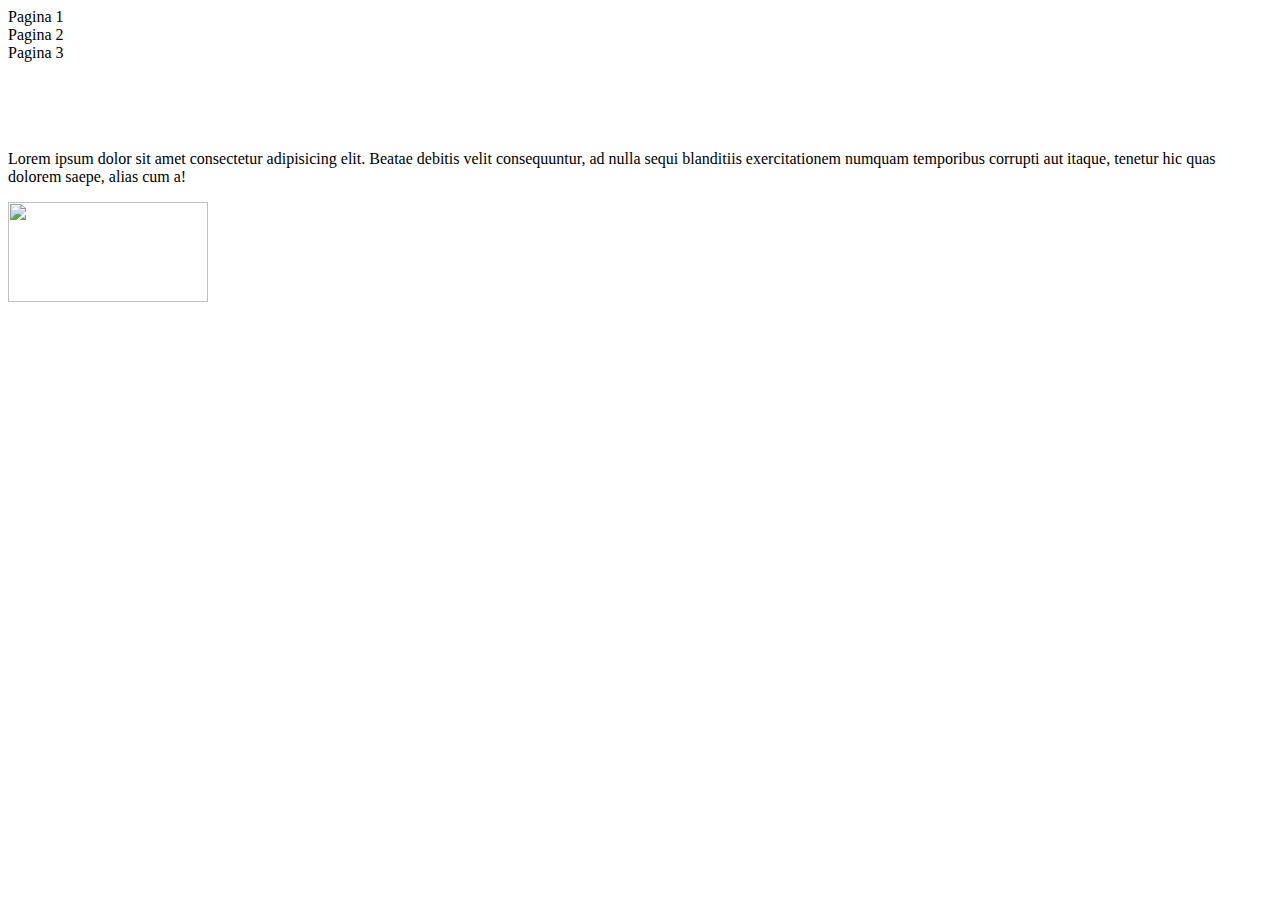
==== index.html @ d8068b99 "Se añadió los archivos del ejercicio 3.1" ====
<!DOCTYPE html>
<html lang="en">
<head>
    <meta charset="UTF-8">
    <meta http-equiv="X-UA-Compatible" content="IE=edge">
    <meta name="viewport" content="width=device-width, initial-scale=1.0">
    <title>Document</title>
</head>

<body>
    <a>Pagina 1</a><br>
    <a>Pagina 2</a><br>
    <a>Pagina 3</a><br>
    <br><br><br><br>
    <p style="">Lorem ipsum dolor sit amet consectetur adipisicing elit. Beatae debitis velit consequuntur, ad nulla sequi blanditiis exercitationem numquam temporibus corrupti aut itaque, tenetur hic quas dolorem saepe, alias cum a!</p>
    <img src="https://logos-marcas.com/wp-content/uploads/2020/11/GitHub-Logo.png" width="200px" height="100px">
</body>
</html>
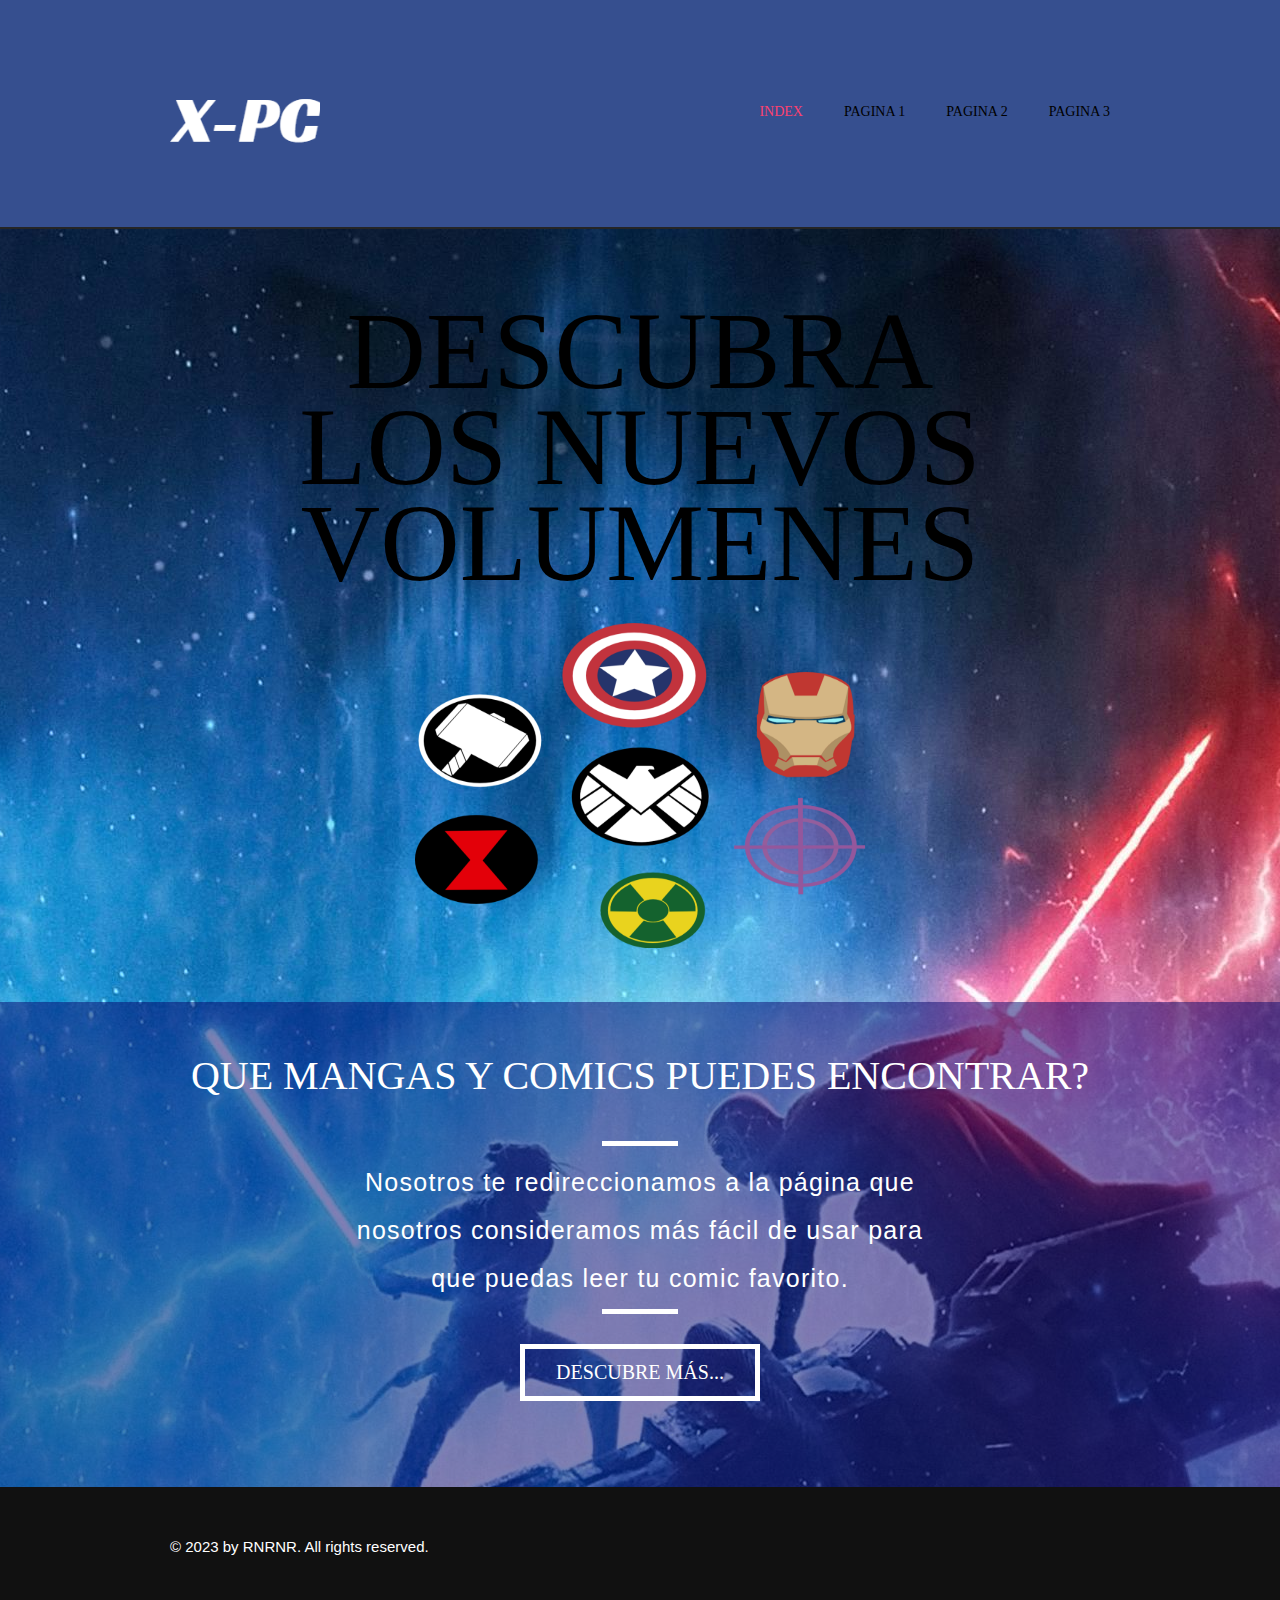
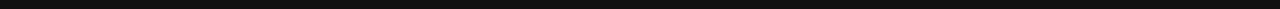
==== commit 43a94f3d: "Se añadió los archivos del del ejercicio 3.2" ====
--- a/index.html
+++ b/index.html
@@ -4,15 +4,56 @@
     <meta charset="UTF-8">
     <meta http-equiv="X-UA-Compatible" content="IE=edge">
     <meta name="viewport" content="width=device-width, initial-scale=1.0">
-    <title>Document</title>
+    <title>Index</title>
+    <link rel="stylesheet" href="Utileria/diseño.css" type="text/css">
+	<link rel="stylesheet" type="text/css" href="Utileria/mobile.css">
+	<script src="js/mobile.js" type="text/javascript"></script>
 </head>
 
 <body>
-    <a>Pagina 1</a><br>
-    <a>Pagina 2</a><br>
-    <a>Pagina 3</a><br>
-    <br><br><br><br>
-    <p style="">Lorem ipsum dolor sit amet consectetur adipisicing elit. Beatae debitis velit consequuntur, ad nulla sequi blanditiis exercitationem numquam temporibus corrupti aut itaque, tenetur hic quas dolorem saepe, alias cum a!</p>
-    <img src="https://logos-marcas.com/wp-content/uploads/2020/11/GitHub-Logo.png" width="200px" height="100px">
+    <body>
+        <div id="page">
+            <div id="header" style="background-color: #364F8F">
+                <div id="navigation">
+                    <span id="mobile-navigation">&nbsp;</span>
+                    <a href="index.html" class="logo"><img src="images/logo.png" alt="" style="width: 150px"></a>
+                    <ul id="menu">
+                        <li class="selected">
+                            <a href="index.html">index</a>
+                        </li>
+                        <li>
+                            <a href="Pagina1.html">Pagina 1</a>
+                        </li>
+                        <li>
+                            <a href="Pagina2.html">Pagina 2</a>
+                        </li>
+                        <li>
+                            <a href="Pagina3.html">Pagina 3</a>
+                        </li>
+                    </ul>
+                </div>
+            </div>
+            <div id="body" class="home">
+                <div class="header">
+                    <div>
+                        <h1>DESCUBRA<br>LOS NUEVOS VOLUMENES</h1>
+                        <img src="images/runner.png" alt="" style="height: 325px; width: 450px;"/>
+                    </div>
+                </div>
+                <div class="body">
+                    <div>
+                        <h1>QUE MANGAS Y COMICS PUEDES ENCONTRAR?</h1>
+                        <p>Nosotros te redireccionamos a la página que nosotros consideramos más fácil de usar para que puedas leer tu comic favorito.</p>
+                        <a href="Pagina1.html" class="more">Descubre Más...</a>
+                    </div>
+                </div>
+            </div>
+            <div id="footer">
+                <div>
+                    <p>&copy; 2023 by RNRNR. All rights reserved.</p>
+                </div>
+            </div>
+        </div>
+    </body>
 </body>
 </html>--- a/Utileria/diseño.css
+++ b/Utileria/diseño.css
@@ -0,0 +1,728 @@
+body {
+	margin: 0;
+	padding: 0;
+	position: relative;
+	width: auto;
+}
+body #page {
+	margin: 0;
+	overflow: hidden;
+	padding: 0;
+	width: auto;
+}
+a {
+	text-decoration: none;
+	outline: none;
+}
+a:active {
+	background: none;
+}
+img {
+	border: none;
+}
+/*----------------------------------------header-styles---------------------------------------*/
+#header {
+	margin: 0;
+	padding: 0;
+	position: relative;
+	width: 100%;
+}
+#header div {
+	margin: 0 auto;
+    max-width: 940px;
+    min-height: 227px;
+    padding: 0 10px;
+}
+#header div a.logo {
+	display: block;
+    float: left;
+    height: 106px;
+    margin: 44px 0 0;
+    padding: 0;
+    width: 320px;
+}
+#header div a.logo img {
+	display: block;
+	margin: 0;
+	padding: 0;
+	width: auto;
+}
+#header div ul {
+	display: block;
+    float: right;
+    list-style: none outside none;
+    margin: 0 auto;
+    max-width: 501px;
+    padding: 102px 0 20px;
+    text-align: center;
+}
+#header div ul li {
+	display: inline-block;
+	*float: left; /* Needed for IE7 and old versions */
+	margin: 0 0 0 37px;
+	padding: 0;
+	width: auto;
+}
+#header div ul li a {
+	color: #000000;
+	font-family: "Arial Black";
+	font-size: 14px;
+	font-weight: normal;
+	line-height: 14px;
+	margin: 0;
+	padding: 0;
+	text-align: center;
+	text-transform: uppercase;
+	width: auto;
+}
+#header div ul li.selected a, #header div ul li.selected a:hover {
+	color: #fb416f;
+}
+#header div ul li a:hover {
+	color: #16ab88;
+}
+#header div ul li ul {
+	display: none;
+}
+#header span#mobile-navigation, #header span#mobile-submenu, #header div ul li ul {
+	display: none;
+}
+/*----------------------------------------body-home-styles---------------------------------------*/
+#body {
+	background: url(../images/bg-home.png) center top ;    
+	border-top: 2px solid #252525;
+	margin: 0;
+	overflow: hidden;
+	padding: 0;
+	position: relative;
+	width: 100%;
+}
+#body.home div {
+	background: none;
+	margin: 0;
+	max-width: none;
+	padding: 0 0 54px;
+	width: 100%;
+}
+#body.home div.header div {
+	background: none;
+	margin: 0 auto;
+	max-width: 960px;
+	padding: 74px 0 0;
+}
+#body.home div.header div h1 {
+	background: none;
+	color: #000000;
+	display: block;
+	font-family: 'Arial Black';
+	font-size: 110px;
+	font-weight: normal;
+	line-height: 96px;
+	margin: 0 auto 32px;
+	padding: 0;
+	text-align: center;
+	text-transform: uppercase;
+	width: 89.5833%;
+}
+#body.home div.header div span {
+	display: block;
+	margin: 0 auto 52px;
+	max-width: 350px;
+	overflow: hidden;
+	padding: 0;
+	width: 37.4583%;
+}
+#body.home div.header div span a.email {
+	border: 5px solid #000000;
+	color: #000000;
+	display: block;
+	float: left;
+	font-family: Arial;
+	font-size: 20px;
+	font-weight: bold;
+	height: 47px;
+	line-height: 47px;
+	margin: 0;
+	padding: 0;
+	text-align: center;
+	text-transform: uppercase;
+	width: 63.142857142857%;
+}
+#body.home div.header div span a.signup {
+	border: 5px solid #000000;
+	border-left: none;
+	color: #000000;
+	display: block;
+	float: left;
+	font-family: Arial;
+	font-size: 20px;
+	font-weight: bold;
+	height: 47px;
+	line-height: 47px;
+	margin: 0;
+	padding: 0;
+	text-align: center;
+	text-transform: uppercase;
+	width: 32.571428571429%;
+}
+#body.home div.header div img {
+	display: block;
+	margin: 0 auto;
+	padding: 0;
+	width: 97.9167%;
+}
+#body.home div.body {
+        background-color: rgba(5, 4, 108, .5);
+	margin: 0;
+	padding: 0;
+	width: 100%;
+}
+#body.home div.body div {
+	background: none;
+	margin: 0 auto;
+	max-width: 960px;
+	padding: 54px 0 86px;
+}
+#body.home div.body div h1 {
+	background: url(../images/bg-border1.gif) no-repeat center bottom;
+	color: #FFFFFF;
+	font-family: 'Arial Black';
+	font-size: 40px;
+	font-weight: normal;
+	line-height: 40px;
+	margin: 0;
+	padding: 0 0 50px;
+	text-align: center;
+	text-transform: uppercase;
+}
+#body.home div.body div p {
+	background: url(../images/bg-border1.gif) no-repeat center bottom;
+	color: #FFFFFF;
+	display: block;
+	font-family: Arial;
+	font-size: 25px;
+	font-weight: normal;
+	letter-spacing: 0.05em;
+	line-height: 48px;
+	margin: 12px auto 0;
+	padding: 0 0 12px;
+	text-align: center;
+	width: 63.6458%;
+}
+#body.home div.body div p a {
+	color: #ffffff;
+	font-family: Arial;
+	font-size: 25px;
+	font-weight: normal;
+	line-height: 48px;
+	margin: 0;
+	padding: 0;
+	text-decoration: underline;
+}
+#body.home div.body div p a:hover {
+	color: #fc416f;
+}
+#body.home div.body div a.more {
+	border: 5px solid #FFFFFF;
+	color: #FFFFFF;
+	display: block;
+	font-family: 'Arial Black';
+	font-size: 20px;
+	font-weight: normal;
+	height: 47px;
+	line-height: 47px;
+	margin: 30px auto 0;
+	padding: 0;
+	text-align: center;
+	text-transform: uppercase;
+	width: 230px;
+}
+#body.home div.body div a.more:hover {
+	background-color: #ffffff;
+	color: #fb416f;
+}
+/*----------------------------------------body-styles---------------------------------------*/
+#body div {
+	background: url(../images/bg-transparent2.png) repeat;
+	margin: 0 auto;
+	max-width: 960px;
+	overflow: hidden;
+	padding: 58px 0 4px;
+}
+#body.running div {
+	padding: 58px 0 161px;
+}
+#body div h1 {
+	background: url(../images/bg-border2.gif) no-repeat center bottom;
+	color: #FC416F;
+	font-family: 'Arial Black';
+	font-size: 40px;
+	font-weight: normal;
+	line-height: 40px;
+	margin: 0;
+	padding: 0 0 20px;
+	text-align: center;
+	text-transform: uppercase;
+}
+#body div img {
+	display: block;
+	margin: 68px auto 47px;
+	padding: 0;
+	width: auto;
+}
+#body.runningsinglepost div img {
+	display: block;
+	margin: 68px auto 73px;
+	padding: 0;
+	width: auto;
+}
+#body.runningsinglepost div h3 {
+	padding: 17px 0 0;
+}
+#body.runningsinglepost div h3 span {
+	padding: 0 0 12px;
+}
+#body.runningsinglepost div p {
+	margin: 0 auto 10px;
+}
+#body div p {
+	color: #FFFFFF;
+	display: block;
+	font-family: Arial;
+	font-size: 16px;
+	font-weight: normal;
+	letter-spacing: 0.01em;
+	line-height: 48px;
+	margin: 0 auto 37px;
+	padding: 0;
+	text-align: center;
+	width: 765px;
+}
+#body div p span {
+	color: #FFFFFF;
+	display: block;
+	font-family: Arial;
+	font-size: 16px;
+	font-style: italic;
+	font-weight: normal;
+	letter-spacing: 0.03em;
+	line-height: 48px;
+	padding: 39px 0;
+}
+#body div p span a {
+	color: #FFFFFF;
+	font-family: Arial;
+	font-size: 16px;
+	font-style: italic;
+	font-weight: bold;
+	line-height: 48px;
+}
+#body div p a {
+	color: #ffffff;
+	font-family: Arial;
+	font-size: 16px;
+	font-weight: normal;
+	line-height: 48px;
+	margin: 0;
+	padding: 0;
+	text-decoration: underline;
+}
+#body div p a:hover {
+	color: #fc416f;
+}
+#body div h2 {
+	color: #FFFFFF;
+	font-family: arial;
+	font-size: 20px;
+	font-weight: normal;
+	line-height: 20px;
+	margin: 0 0 15px;
+	padding: 0;
+	text-align: center;
+	text-transform: none;
+}
+#body div ul.gallery {
+	display: inline-block;
+	list-style: none outside none;
+	margin: 0 0 76px;
+	max-width: none;
+	padding: 72px 0 0;
+	width: 100%;
+}
+#body div ul.gallery li {
+	border: none;
+	float: left;
+	margin: 0 10px;
+	padding: 0;
+	width: 300px;
+}
+#body div ul.gallery li a {
+	display: block;
+	margin: 0;
+	padding: 0;
+	width: auto;
+}
+#body div ul.gallery li a img {
+	display: block;
+	float: none;
+	margin: 0 auto;
+	padding: 0;
+	width: auto;
+}
+#body div h3 {
+	background: url(../images/bg-border1.gif) no-repeat center top;
+	color: #FFFFFF;
+	display: block;
+	font-family: Arial;
+	font-size: 25px;
+	font-weight: bold;
+	letter-spacing: 0.02em;
+	line-height: 48px;
+	margin: 0 auto 15px;
+	padding: 18px 0 0;
+	text-align: center;
+	width: 611px;
+}
+#body div h3 span {
+	background: url(../images/bg-border1.gif) no-repeat center bottom;
+	display: block;
+	margin: 0;
+	padding: 0 0 11px;
+	width: auto;
+}
+#body.running div p {
+	margin: 0 auto 48px;
+}
+#body div ul {
+	display: inline-block;
+	list-style: none outside none;
+	margin: 0;
+	max-width: 780px;
+	padding: 72px 90px 49px;
+}
+#body div ul li:first-child {
+	border: none;
+	padding: 0 0 0 0;
+}
+#body div ul li {
+	border-top: 2px solid #363636;
+	display: block;
+	margin: 0;
+	overflow: hidden;
+	padding: 40px 0 0;
+	width: auto;
+}
+#body div ul li img {
+	display: block;
+	float: left;
+	margin: 0 28px 0 0;
+	padding: 0;
+	width: auto;
+}
+#body div ul li div {
+	background: none;
+	float: left;
+	margin: 0;
+	max-width: none;
+	overflow: hidden;
+	padding: 6px 0 0;
+	width: 522px;
+}
+#body div ul li div h1 {
+	background: none;
+	color: #FFFFFF;
+	font-family: Arial;
+	font-size: 25px;
+	font-weight: normal;
+	line-height: 30px;
+	margin: 0 0 16px;
+	padding: 0;
+	text-align: left;
+	text-transform: uppercase;
+	width: auto;
+}
+#body div ul li div p {
+	color: #FFFFFF;
+	font-family: Arial;
+	font-size: 16px;
+	font-weight: normal;
+	letter-spacing: 0.01em;
+	line-height: 48px;
+	margin: 0 0 6px;
+	padding: 0;
+	text-align: left;
+	width: auto;
+}
+#body div ul li div p a {
+	color: #ffffff;
+	font-family: Arial;
+	font-size: 16px;
+	font-weight: normal;
+	line-height: 48px;
+	margin: 0;
+	padding: 0;
+	text-decoration: underline;
+}
+#body div ul li div p a:hover {
+	color: #fc416f;
+}
+#body div ul li div a.more {
+	border: 2px solid #FFFFFF;
+	color: #FFFFFF;
+	display: block;
+	float: left;
+	font-family: Arial;
+	font-size: 14px;
+	font-weight: normal;
+	height: 34px;
+	line-height: 34px;
+	margin: 0 0 40px;
+	padding: 0;
+	text-align: center;
+	text-transform: uppercase;
+	width: 136px;
+}
+#body div ul li div a.more:hover {
+	background-color: #fc416f;
+	border: none;
+	height: 38px;
+	line-height: 38px;
+	width: 140px;
+}
+#body.contact div img {
+	display: block;
+	margin: 70px auto 37px;
+	padding: 0;
+	width: auto;
+}
+#body.contact div h2 {
+	font-weight: bold;
+	margin: 0 auto 18px;
+	text-transform: uppercase;
+}
+#body.contact div p, #body.contact div a {
+	color: #FFFFFF;
+	display: block;
+	font-family: Arial;
+	font-size: 16px;
+	font-weight: normal;
+	letter-spacing: 0.01em;
+	line-height: 18px;
+	margin: 0 auto 22px;
+	padding: 0;
+	text-align: center;
+	width: 355px;
+}
+#body.contact div p a {
+	color: #FFFFFF;
+	font-family: Arial;
+	font-size: 16px;
+	font-weight: normal;
+	line-height: 48px;
+	margin: 0 auto 37px;
+	padding: 0;
+	text-decoration: underline;
+}
+#body.contact div p a:hover {
+	color: #fc416f;
+}
+#body.contact div h4 {
+	background: url(../images/bg-border1.gif) no-repeat center bottom;
+	color: #FFFFFF;
+	font-family: 'Arial Black';
+	font-size: 30px;
+	font-weight: normal;
+	line-height: 30px;
+	margin: 0;
+	padding: 14px 0 29px;
+	text-align: center;
+	text-transform: uppercase;
+}
+#body.contact div form {
+	display: block;
+	margin: 0 auto;
+	overflow: hidden;
+	padding: 36px 0 0;
+	width: 503px;
+}
+#body.contact div form input {
+	background: none;
+	border: 2px solid #FFFFFF;
+	color: #FFFFFF;
+	display: block;
+	font-family: Arial;
+	font-size: 18px;
+	font-weight: normal;
+	height: 39px;
+	line-height: 43px;
+	margin: 0 0 17px;
+	padding: 0 4px;
+	text-align: center;
+	text-transform: uppercase;
+	width: 491px;
+}
+#body.contact div form textarea {
+	background: none;
+	border: 2px solid #FFFFFF;
+	color: #FFFFFF;
+	display: block;
+	font-family: Arial;
+	font-size: 18px;
+	font-weight: normal;
+	height: 87px;
+	line-height: 24px;
+	margin: 0 0 22px;
+	overflow: auto;
+	padding: 7px 4px 0;
+	resize: none;
+	text-align: center;
+	text-transform: uppercase;
+	width: 491px;
+}
+#body.contact div form input#submit {
+	background: none;
+	border: 2px solid #FFFFFF;
+	color: #FFFFFF;
+	cursor: pointer;
+	display: block;
+	font-family: Arial;
+	font-size: 18px;
+	font-weight: bold;
+	height: 43px;
+	line-height: 43px;
+	margin: 0 auto 16px;
+	padding: 0;
+	text-align: center;
+	text-transform: uppercase;
+	width: 143px;
+}
+#body.contact div form input#submit:hover {
+	background-color: #fb416f;
+	border: none;
+	height: 43px;
+	width: 143px;
+}
+#body.blogsinglepost div img {
+	display: block;
+	float: left;
+	margin: 72px 28px 0 90px;
+	padding: 0;
+	width: auto;
+}
+#body.blogsinglepost div div {
+	background: none;
+	float: left;
+	margin: 76px 0 0;
+	max-width: none;
+	padding: 0 0 349px;
+	width: 522px;
+}
+#body.blogsinglepost div div h1 {
+	background: none;
+	color: #FFFFFF;
+	font-family: Arial;
+	font-size: 25px;
+	font-weight: bold;
+	letter-spacing: 0.03em;
+	line-height: 25px;
+	margin: 0 0 13px;
+	padding: 0;
+	text-align: left;
+	text-transform: uppercase;
+}
+#body.blogsinglepost div div p {
+	color: #FFFFFF;
+	font-family: Arial;
+	font-size: 16px;
+	font-weight: normal;
+	letter-spacing: 0.01em;
+	line-height: 48px;
+	margin: 0 0 48px;
+	padding: 0;
+	text-align: left;
+	width: auto;
+}
+#body.blogsinglepost div div p a {
+	color: #ffffff;
+	font-family: Arial;
+	font-size: 16px;
+	font-weight: normal;
+	line-height: 48px;
+	margin: 0;
+	padding: 0;
+	text-decoration: underline;
+}
+#body.blogsinglepost div div p a:hover {
+	color: #fc416f;
+}
+/*----------------------------------------footer-styles---------------------------------------*/
+#footer {
+	background-color: #111111;
+	margin: 0;
+	min-height: 122px;
+	padding: 0;
+	width: 100%;
+}
+#footer div {
+	margin: 0 auto;
+	max-width: 940px;
+	overflow: hidden;
+	padding: 47px 10px 42px;
+}
+#footer div p {
+	color: #FFFFFF;
+	float: left;
+	font-family: Arial;
+	font-size: 15px;
+	font-weight: normal;
+	line-height: 15px;
+	margin: 0;
+	padding: 5px 0 0;
+	text-align: left;
+	text-transform: none;
+	width: 400px;
+}
+#footer div .connect {
+	display: block;
+	float: right;
+	height: 32px;
+	margin: 0;
+	overflow: hidden;
+	padding: 0;
+	width: 154px;
+}
+#footer div .connect a {
+	background: url(../images/icons.png) no-repeat;
+	display: block;
+	float: left;
+	height: 28px;
+	margin: 0 7px;
+	padding: 0;
+	text-indent: -99999px;
+	width: 28px;
+}
+#footer div .connect a.facebook {
+	background-position: 0 0;
+}
+#footer div .connect a.googleplus {
+	background-position: 0 -30px;
+}
+#footer div .connect a.pinterest {
+	background-position: 0 -60px;
+	margin: 0;
+}
+#footer div .connect a.twitter {
+	background-position: 0 -90px;
+}
+#footer div .connect a.facebook:hover {
+	background-position: -30px 0;
+}
+#footer div .connect a.googleplus:hover {
+	background-position: -30px -30px;
+}
+#footer div .connect a.pinterest:hover {
+	background-position: -30px -60px;
+}
+#footer div .connect a.twitter:hover {
+	background-position: -30px -90px;
+}--- a/Utileria/mobile.css
+++ b/Utileria/mobile.css
@@ -0,0 +1,316 @@
+@media only screen and (min-width : 320px) and (max-width : 568px) {
+    html {
+        -webkit-text-size-adjust: none;
+    }
+    img {
+        max-width: 100%;
+    }
+    #header {
+        width: 100%;
+    }
+    #header div {
+        min-height: 75px;
+        padding: 0;
+        width: 100%;
+    }
+    #header div ul {
+        width: 100%;
+    }
+    #header div a.logo {
+        display: block;
+        float: left;
+        height: auto;
+       margin: 5% 0 2% 8%;
+        padding: 0;
+        width: 40%;
+    }
+    #header span#mobile-navigation {
+        background: transparent url(../images/mobile/mobile-menu.png) no-repeat;
+        display: block;
+        height: 50px;
+        margin: 0;
+        padding: 0 0 0 0;
+        position: absolute;
+        right: 6%;
+        top: 10px;
+        width: 50px;
+        z-index: 999;
+    }
+    #header div#navigation > ul {
+        background: rgba(255, 255, 255, 0.8);
+        border: 1px solid #000000;
+        display: none;
+        height: auto;
+        padding: 0;
+        position: absolute;
+        right: 6%;
+        top: 60px;
+        width: 88%;
+        z-index: 1000;
+    }
+    #header div#navigation > ul > li {
+        border-left: 0;
+        border-top: 1px solid #000000;
+        margin: 0;
+        padding: 0;
+        position: relative;
+        text-align: left;
+        width: 100%;
+    }
+    #header div#navigation > ul > li:first-child {
+        border-top: 0;
+    }
+    #header div#navigation > ul > li:hover {
+        background-color: transparent;
+    }
+    #header div#navigation ul li a {
+        color: #000000;
+        display: block;
+        font-family: Arial;
+        font-size: 1.125em;
+        font-weight: normal;
+        height: 3em;
+        line-height: 3.125em;
+        padding: 0 10px;
+        text-align: left;
+        text-shadow: none;
+    }
+    #header .mobile-submenu {
+        background: rgba(255, 255, 255, 0.8) url(../images/mobile/mobile-expand.png) no-repeat center;
+        border-left: 1px solid #000000;
+        display: inline-block;
+        height: 3.4em;
+        position: absolute;
+        right: 0;
+        top: 0;
+        width: 50px;
+        z-index: 0;
+    }
+    #header div#navigation ul li ul {
+        border-top: 1px solid #000000;
+        padding: 0;
+        position: static;
+        right: 0;
+        text-align: left;
+        width: 100%;
+        z-index: 999;
+    }
+    #header div#navigation ul li ul, #header div#navigation ul li:hover ul {
+        display: none;
+    }
+    #header div#navigation ul li {
+        background: rgba(255, 255, 255, 0.8);
+    }
+    #header div#navigation ul li ul li {
+        background: rgba(255, 255, 255, 0.8);
+        border-top: 1px solid #000000;
+        display: block;
+        margin: 0;
+        padding: 0;
+        text-align: left;
+    }
+    #header div#navigation ul li ul li:first-child {
+        border: none;
+    }
+    #header div#navigation ul li ul li a {
+        background: rgba(255, 255, 255, 0.8);
+        color: #000000;
+        padding-left: 20px;
+        text-align: left;
+    }
+    #header div#navigation ul li:hover a, #header div#navigation ul li.selected a, #header div#navigation ul li:hover ul li a, #header div#navigation ul li:hover ul li a:hover, #header div#navigation ul li ul li.selected a {
+        display: block;
+    }
+    #header div#navigation ul li.selected > a {
+        background: rgba(248, 98, 130, 0.8);
+        color: #000000;
+    }
+    #body {
+        margin: 0;
+        padding: 0;
+        width: 100%;
+    }
+    #body.home {
+        margin: 0;
+        padding: 0;
+        width: 100%;
+    }
+    #body div {
+        margin: 0 auto;
+        padding: 10% 0 0 0;
+        width: 95%;
+    }
+    #body div.header div h1 {
+        font-family: Arial;
+        font-size: 46px;
+        font-weight: bolder;
+        line-height: 46px;
+        width: 100%;
+    }
+    #footer div .connect {
+        float: none;
+        margin: 0 auto;
+        width: 154px;
+    }
+    }
+    @media only screen and (max-width : 568px) and (orientation : landscape) {
+    #header div a.logo img {
+        margin: 5% 0 0 8%;
+        width: 80%;
+    }
+    }
+    @media only screen and (max-width : 918px) {
+    #body {
+        background-size: cover;
+    }
+    #body.home {
+        margin: 0 auto;
+        padding: 0;
+        width: 100%;
+    }
+    #body div {
+        margin: 0 auto;
+        padding: 10% 0 0 0;
+        width: 95%;
+    }
+    #body.home div.header div h1 {
+        font-family: Arial;
+        font-size: 48px;
+        font-weight: bold;
+        line-height: 48px;
+        width: 99%;
+    }
+    #body.home div.header div span {
+        width: 85%;
+    }
+    #body.home div.header div span a.email {
+        width: 56%;
+    }
+    #body.home div.header div span a.signup {
+        width: 36%;
+    }
+    #body.home div.body div h1 {
+        font-family: Arial;
+        font-size: 50px;
+        font-weight: bold;
+    }
+    #body.home div.body div p {
+        font-size: 20px;
+        line-height: 35px;
+        width: 90%;
+    }
+    #body.home div.body div a.more {
+        font-family: Arial;
+    }
+    #footer div {
+        margin: 0 auto;
+        width: 90%;
+    }
+    #footer div p {
+        float: none;
+        text-align: center;
+        width: 100%;
+    }
+    #footer div .connect {
+        float: none;
+        margin: 0 auto 18px;
+        max-width: none;
+        width: 154px;
+    }
+    #body div h1 {
+        font-family: Arial;
+        font-size: 35px;
+        font-weight: bold;
+        line-height: 35px;
+    }
+    #body div img {
+        width: 90%;
+    }
+    #body div p {
+        width: 90%;
+    }
+    #body.blogsinglepost div div h1 {
+        padding: 0 0 0 5%;
+    }
+    #body.blogsinglepost div div p {
+        display: block;
+        margin: 0 auto 48px;
+        width: 90%;
+    }
+    #body div h2 {
+        font-size: 24px;
+        font-weight: bold;
+        line-height: 30px;
+        margin: 0 auto;
+        width: 90%;
+    }
+    #body div ul.gallery li {
+        float: none;
+        margin: 0 0 10% 0;
+        width: 100%;
+    }
+    #body div ul.gallery li a img {
+        float: none;
+        width: 80%;
+    }
+    #body div h3 {
+        width: 90%;
+    }
+    #body div ul {
+        margin: 0;
+        max-width: none;
+        padding: 15% 0 0 0;
+        width: 100%;
+    }
+    #body div ul li {
+        margin: 0 auto;
+        width: 90%;
+    }
+    #body div ul li img, #body.blogsinglepost div img {
+        display: block;
+        float: none;
+        margin: 10% auto 10%;
+        width: 90%;
+    }
+    #body div ul li div, #body.blogsinglepost div div {
+        margin: 10% 0 0;
+        padding: 0 0 10%;
+        width: 100%;
+    }
+    #body div ul li div p {
+        line-height: 24px;
+        margin: 0 0 10% 0;
+    }
+    #body.contact div img {
+        display: block;
+        margin: 70px auto 37px;
+        padding: 0;
+        width: 90%;
+    }
+    #body.contact div p, #body.contact div a {
+        width: 90%;
+    }
+    #body.contact div h4 {
+        font-family: Arial;
+        font-weight: bold;
+    }
+    #body.contact div form {
+        display: block;
+        margin: 0 auto;
+        overflow: hidden;
+        padding: 36px 0 0;
+        width: 90%;
+    }
+    #body.contact div form input, #body.contact div form textarea {
+        -webkit-appearance: none;
+        border-radius: 0;
+        margin: 0 auto 10%;
+        width: 90%;
+    }
+    #body.runningsinglepost div img {
+        width: 90%;
+    }
+    #body.running div {
+        padding: 10% 0 10%;
+    }
+    }